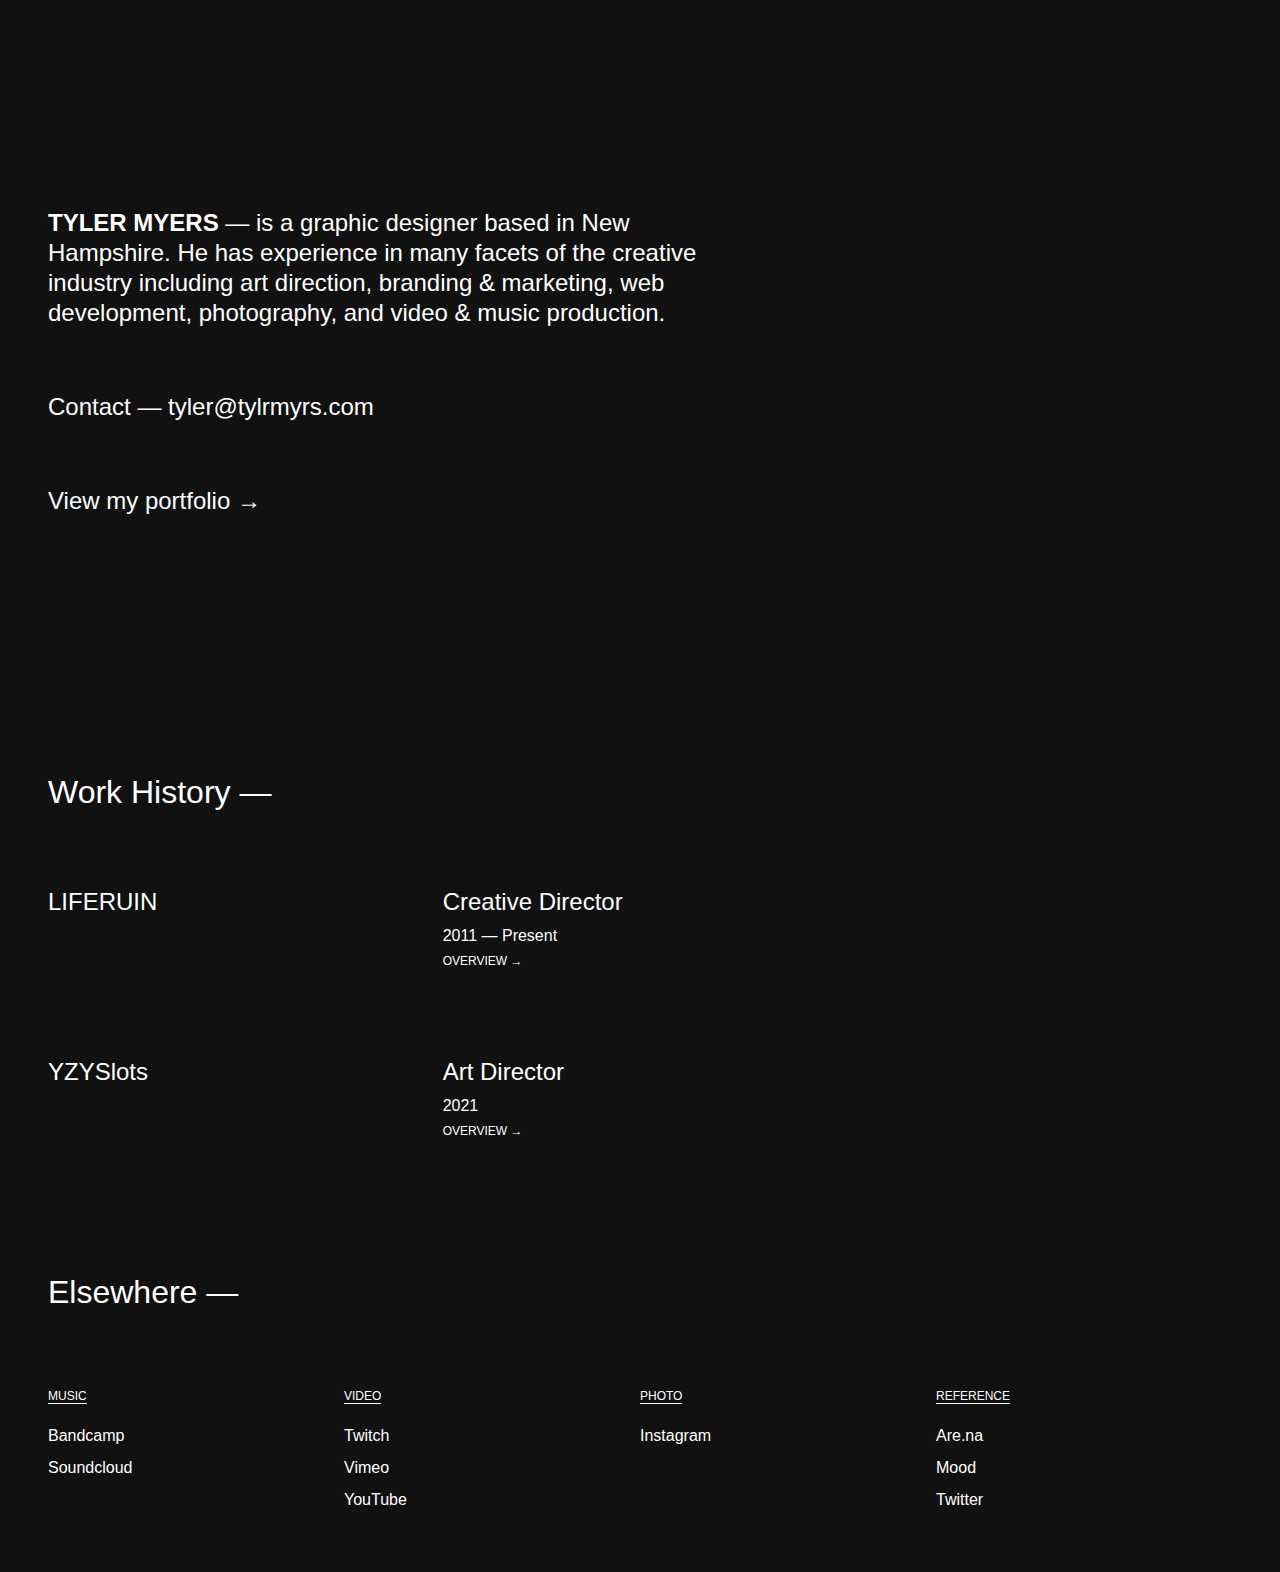
==== index.html @ e428f417 "Update Index" ====
<!DOCTYPE html>
<html lang="en">
    <head>
        <meta charset="utf-8">
        <meta name="viewport" content="width=device-width, initial-scale=1">
        <meta http-equiv="X-UA-Compatible" content="ie=edge">
        <link rel="stylesheet" href="css/tachyons.min.css" />
        <link rel="stylesheet" href="css/styles.css" />
        <script type="text/javascript" src="/js/jquery-3.6.0.min.js"></script>
        <title>Tyler Myers — Creative</title>
    </head>
    <body class="w-100 bg-near-black white maison-neue">
            <header class="pa3 cf mw9 center">
                <section class="fl-ns mw7 pb4-ns ph4-ns pt5 pt6-ns">
                    <p class="f4 f3-ns lh-title mt3 mt5-ns mb5">
                        <b>TYLER MYERS</b> — is a graphic designer based in New Hampshire. He has experience in many facets of the creative industry including art direction, branding & marketing, web development, photography, and video & music production.
                    </p>
                    <p class="f4 f3-ns lh-title mt3 mt5-ns mb5">
                        Contact — <a href="mailto:tyler@tylrmyrs.com" class="link underline-hover">tyler@tylrmyrs.com</a>
                    </p>
                    <p class="f4 f3-ns lh-title mt3 mt5-ns mb5">
                        <a href="/studio" class="link underline-hover">View my portfolio →</a>
                    </p>
                </section>
            </header>
            <main class="pa3 pt6 pt3-ns mw9 center">
                <section class="ph4-ns mv6-ns">
                    <h1 class="pa0 ma0 lh-title mw7 normal">
                        Work History —
                    </h1>
                    <div class="center tc tl-ns">
                        <article class="w-100 pt5 mt2 mb3 lh-copy cf">
                            <div class="w-third-ns fl-ns v-top">
                                <p class="f3 ma0">LIFERUIN</p>
                            </div>
                            <div class="w-two-thirds-ns fl-ns">
                                <p class="f3 mt0 mb1">Creative Director</p>
                                <p class="f5 mv1">2011 — Present</p>
                                <p class="f7 mt1 mv1 ttu fw1"><a href="/studio#liferuin" class="link underline-hover">Overview →</a></p>
                            </div>
                        </article>
                        <article class="w-100 pt5 mv2 lh-copy cf">
                            <div class="w-third-ns fl-ns v-top">
                                <p class="f3 ma0">YZYSlots</p>
                            </div>
                            <div class="w-two-thirds-ns fl-ns">
                                <p class="f3 mt0 mb1">Art Director</p>
                                <p class="f5 mv1">2021</p>
                                <p class="f7 mt1 mv1 ttu fw1"><a href="/studio#yzyslots" class="link underline-hover">Overview →</a></p>
                            </div>
                        </article>
                    </div>
                </section>
                <section class="ph4-ns mv4">
                    <h1 class="pa0 ma0 lh-title mw7 normal">
                        Elsewhere —
                    </h1>
                    <figure class="center pt5 cf ma0">
                        <article class="fl w-100 tc tl-ns">
                            <div class="fl w-100 w-25-ns pr3 pb5 pb0-ns">
                                <h2 class="f3 f6-ns pb2">
                                    <span class="bb-ns f6 f7-ns v-mid ttu fw1">Music</span>
                                </h2>
                                <p class="f5 lh-solid mv3"><a href="https://liferuin.bandcamp.com" class="link underline-hover" target="_blank">Bandcamp</a></p>
                                <p class="f5 lh-solid mv3"><a href="https://soundcloud.com/liferuin" class="link underline-hover" target="_blank">Soundcloud</a></p>
                            </div>
                            <div class="fl w-100 w-25-ns pr3 pb5 pb0-ns">
                                <h2 class="f3 f6-ns pb2">
                                    <span class="bb-ns f6 f7-ns v-mid ttu fw1">Video</span>
                                </h2>
                                <p class="f5 lh-solid mv3"><a href="https://twitch.tv/liferuintv" class="link underline-hover" target="_blank">Twitch</a></p>
                                <p class="f5 lh-solid mv3"><a href="https://vimeo.com/liferuin" class="link underline-hover" target="_blank">Vimeo</a></p>
                                <p class="f5 lh-solid mv3"><a href="https://youtube.com/liferuin" class="link underline-hover" target="_blank">YouTube</a></p>
                            </div>
                            <div class="fl w-100 w-25-ns pr3 pb5 pb0-ns">
                                <h2 class="f3 f6-ns pb2">
                                    <span class="bb-ns f6 f7-ns v-mid ttu fw1">Photo</span>
                                </h2>
                                <p class="f5 lh-solid mv3"><a href="https://instagram.com/liferuin" class="link underline-hover" target="_blank">Instagram</a></p>
                            </div>
                            <div class="fl w-100 w-25-ns pr3">
                                <h2 class="f3 f6-ns pb2">
                                    <span class="bb-ns f6 f7-ns v-mid ttu fw1">Reference</span>
                                </h2>
                                <p class="f5 lh-solid mv3"><a href="https://are.na/liferuin" class="link underline-hover" target="_blank">Are.na</a></p>
                                <p class="f5 lh-solid mv3"><a href="https://mood.liferu.in" class="link underline-hover" target="_blank">Mood</a></p>
                                <p class="f5 lh-solid mv3"><a href="https://twitter.com/ty__lr" class="link underline-hover" target="_blank">Twitter</a></p>
                            </div>
                        </article>
                    </figure>
                </section>
            </main>
    </body>
</html>
---- css/styles.css ----
/* Fade In */
@-webkit-keyframes fadeIn { from { opacity:0; } to { opacity:1; } }
@-moz-keyframes fadeIn { from { opacity:0; } to { opacity:1; } }
@keyframes fadeIn { from { opacity:0; } to { opacity:1; } }

/* Maison Neue */
.maison-neue {font-family: "Maison Neue", sans-serif;}

@font-face {
    font-family: "Maison Neue";
    src: url(fonts/maison-neue/MaisonNeue-Book.woff);
    src: url(fonts/maison-neue/MaisonNeue-Book.woff2);
    font-weight: normal;
    font-style: normal;
}

@font-face {
    font-family: "Maison Neue";
    src: url(fonts/maison-neue/MaisonNeue-BookItalic.woff);
    src: url(fonts/maison-neue/MaisonNeue-BookItalic.woff2);
    font-weight: normal;
    font-style: italic;
}

@font-face {
    font-family: "Maison Neue";
    src: url(fonts/maison-neue/MaisonNeue-Bold.woff);
    src: url(fonts/maison-neue/MaisonNeue-Bold.woff2);
    font-weight: bold;
    font-style: normal;
}

@font-face {
    font-family: "Maison Neue";
    src: url(fonts/maison-neue/MaisonNeue-BoldItalic.woff);
    src: url(fonts/maison-neue/MaisonNeue-BoldItalic.woff2);
    font-weight: bold;
    font-style: italic;
}

@font-face {
    font-family: "Maison Neue";
    src: url(fonts/maison-neue/MaisonNeue-Light.woff);
    src: url(fonts/maison-neue/MaisonNeue-Light.woff2);
    font-weight: 100;
    font-style: normal;
}

/* Neue Haas Grotesk */
.neue-haas-grotesk {font-family: "Neue Haas Grotesk", sans-serif;}

@font-face {
    font-family: "Neue Haas Grotesk";
    src: url(fonts/neue-haas-grotesk/NeueHaasDisplay-Roman.woff);
    font-weight: normal;
    font-style: normal;
}

@font-face {
    font-family: "Neue Haas Grotesk";
    src: url(fonts/neue-haas-grotesk/NeueHaasDisplay-RomanItalic.woff);
    font-weight: normal;
    font-style: italic;
}

@font-face {
    font-family: "Neue Haas Grotesk";
    src: url(fonts/neue-haas-grotesk/NeueHaasDisplay-Bold.woff);
    font-weight: bold;
    font-style: normal;
}

@font-face {
    font-family: "Neue Haas Grotesk";
    src: url(fonts/neue-haas-grotesk/NeueHaasDisplay-BoldItalic.woff);
    font-weight: bold;
    font-style: italic;
}

@font-face {
    font-family: "Neue Haas Grotesk";
    src: url(fonts/neue-haas-grotesk/NeueHaasDisplay-Light.woff);
    font-weight: 100;
    font-style: normal;
}

/* Override Styles */
a {color: white;}

.video-container { position: relative; padding-bottom: 56.25%; padding-top: 30px; height: 0; overflow: hidden; }

.video-container iframe, .video-container object, .video-container embed { position: absolute; top: 0; left: 0; width: 100%; height: 100%; }
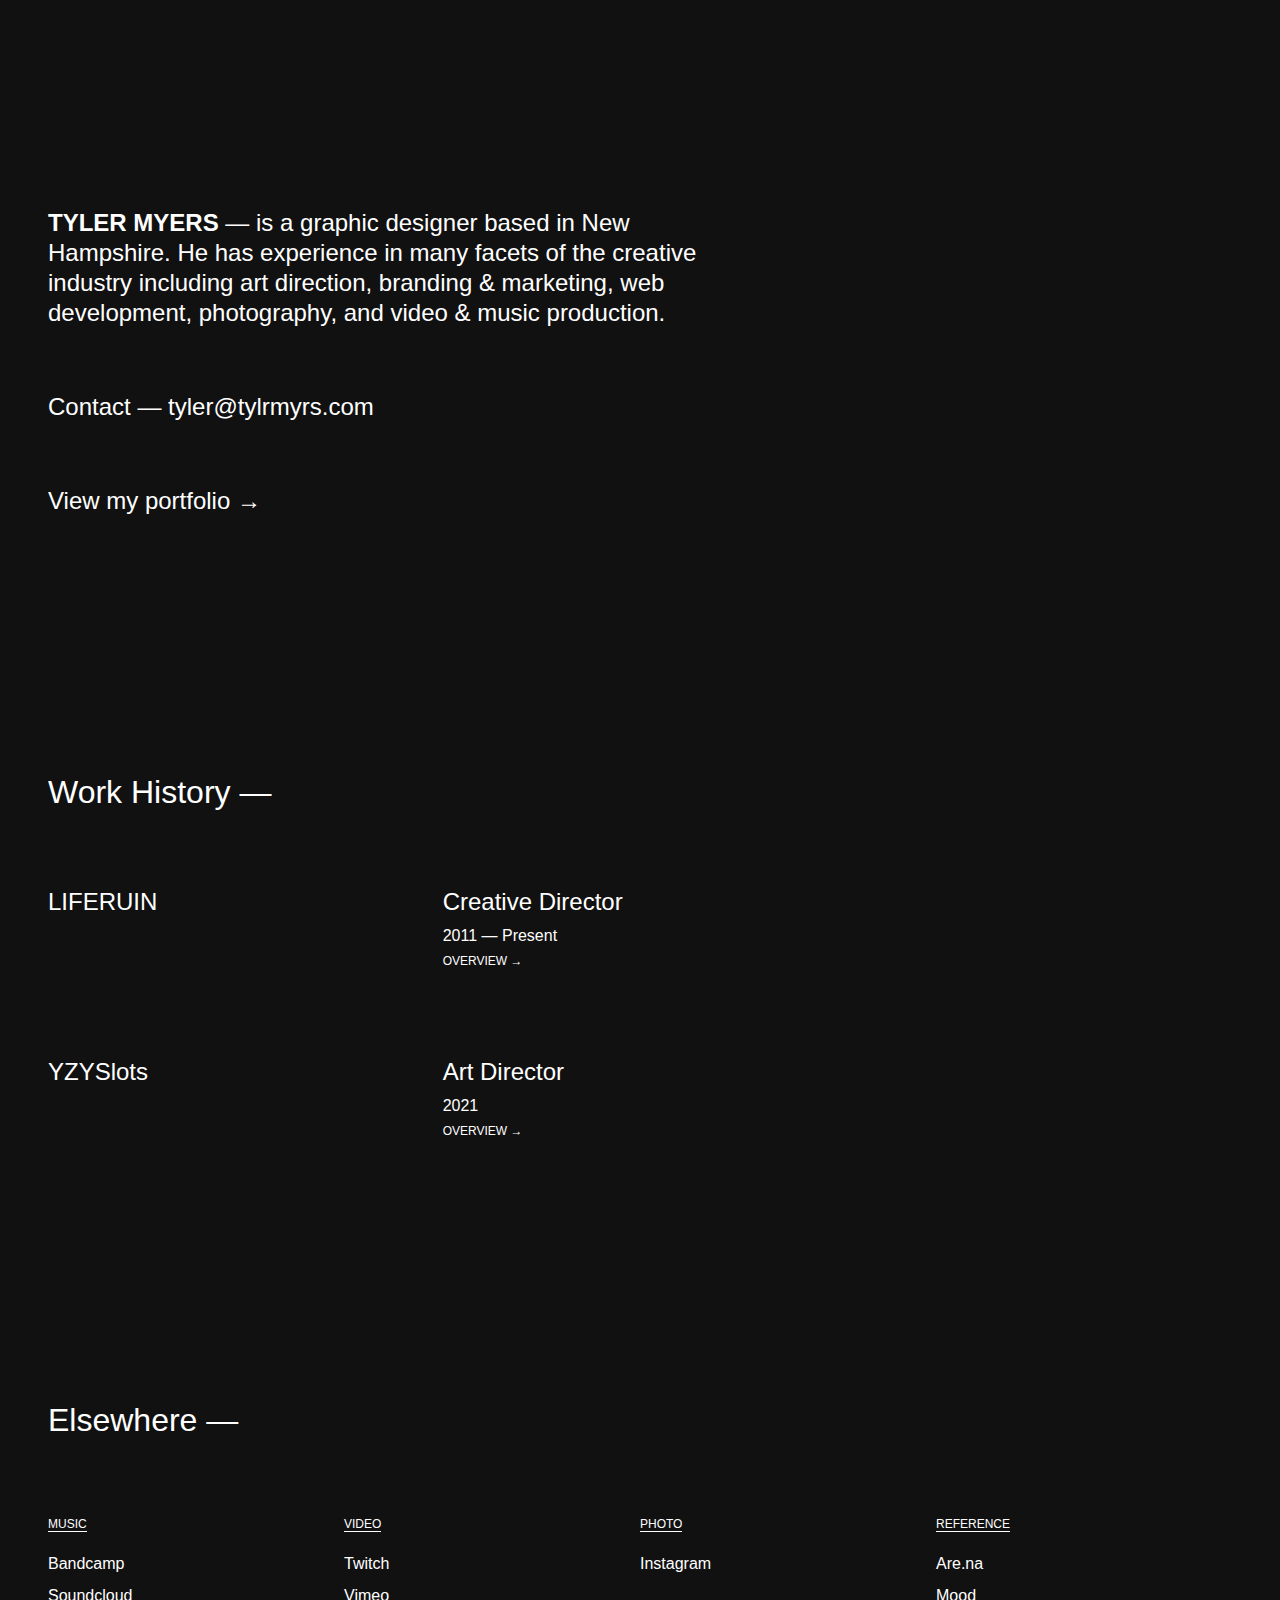
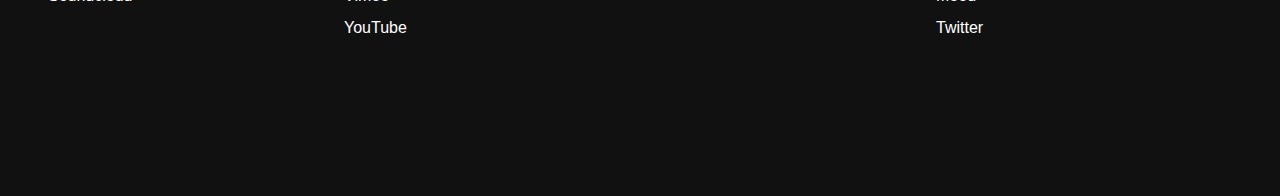
==== commit 918421d1: "Update Index Spacing" ====
--- a/index.html
+++ b/index.html
@@ -51,7 +51,7 @@
                         </article>
                     </div>
                 </section>
-                <section class="ph4-ns mv4">
+                <section class="ph4-ns mv6-ns pt6">
                     <h1 class="pa0 ma0 lh-title mw7 normal">
                         Elsewhere —
                     </h1>
@@ -59,14 +59,14 @@
                         <article class="fl w-100 tc tl-ns">
                             <div class="fl w-100 w-25-ns pr3 pb5 pb0-ns">
                                 <h2 class="f3 f6-ns pb2">
-                                    <span class="bb-ns f6 f7-ns v-mid ttu fw1">Music</span>
+                                    <span class="bb f6 f7-ns v-mid ttu fw1">Music</span>
                                 </h2>
                                 <p class="f5 lh-solid mv3"><a href="https://liferuin.bandcamp.com" class="link underline-hover" target="_blank">Bandcamp</a></p>
                                 <p class="f5 lh-solid mv3"><a href="https://soundcloud.com/liferuin" class="link underline-hover" target="_blank">Soundcloud</a></p>
                             </div>
                             <div class="fl w-100 w-25-ns pr3 pb5 pb0-ns">
                                 <h2 class="f3 f6-ns pb2">
-                                    <span class="bb-ns f6 f7-ns v-mid ttu fw1">Video</span>
+                                    <span class="bb f6 f7-ns v-mid ttu fw1">Video</span>
                                 </h2>
                                 <p class="f5 lh-solid mv3"><a href="https://twitch.tv/liferuintv" class="link underline-hover" target="_blank">Twitch</a></p>
                                 <p class="f5 lh-solid mv3"><a href="https://vimeo.com/liferuin" class="link underline-hover" target="_blank">Vimeo</a></p>
@@ -74,13 +74,13 @@
                             </div>
                             <div class="fl w-100 w-25-ns pr3 pb5 pb0-ns">
                                 <h2 class="f3 f6-ns pb2">
-                                    <span class="bb-ns f6 f7-ns v-mid ttu fw1">Photo</span>
+                                    <span class="bb f6 f7-ns v-mid ttu fw1">Photo</span>
                                 </h2>
                                 <p class="f5 lh-solid mv3"><a href="https://instagram.com/liferuin" class="link underline-hover" target="_blank">Instagram</a></p>
                             </div>
                             <div class="fl w-100 w-25-ns pr3">
                                 <h2 class="f3 f6-ns pb2">
-                                    <span class="bb-ns f6 f7-ns v-mid ttu fw1">Reference</span>
+                                    <span class="bb f6 f7-ns v-mid ttu fw1">Reference</span>
                                 </h2>
                                 <p class="f5 lh-solid mv3"><a href="https://are.na/liferuin" class="link underline-hover" target="_blank">Are.na</a></p>
                                 <p class="f5 lh-solid mv3"><a href="https://mood.liferu.in" class="link underline-hover" target="_blank">Mood</a></p>
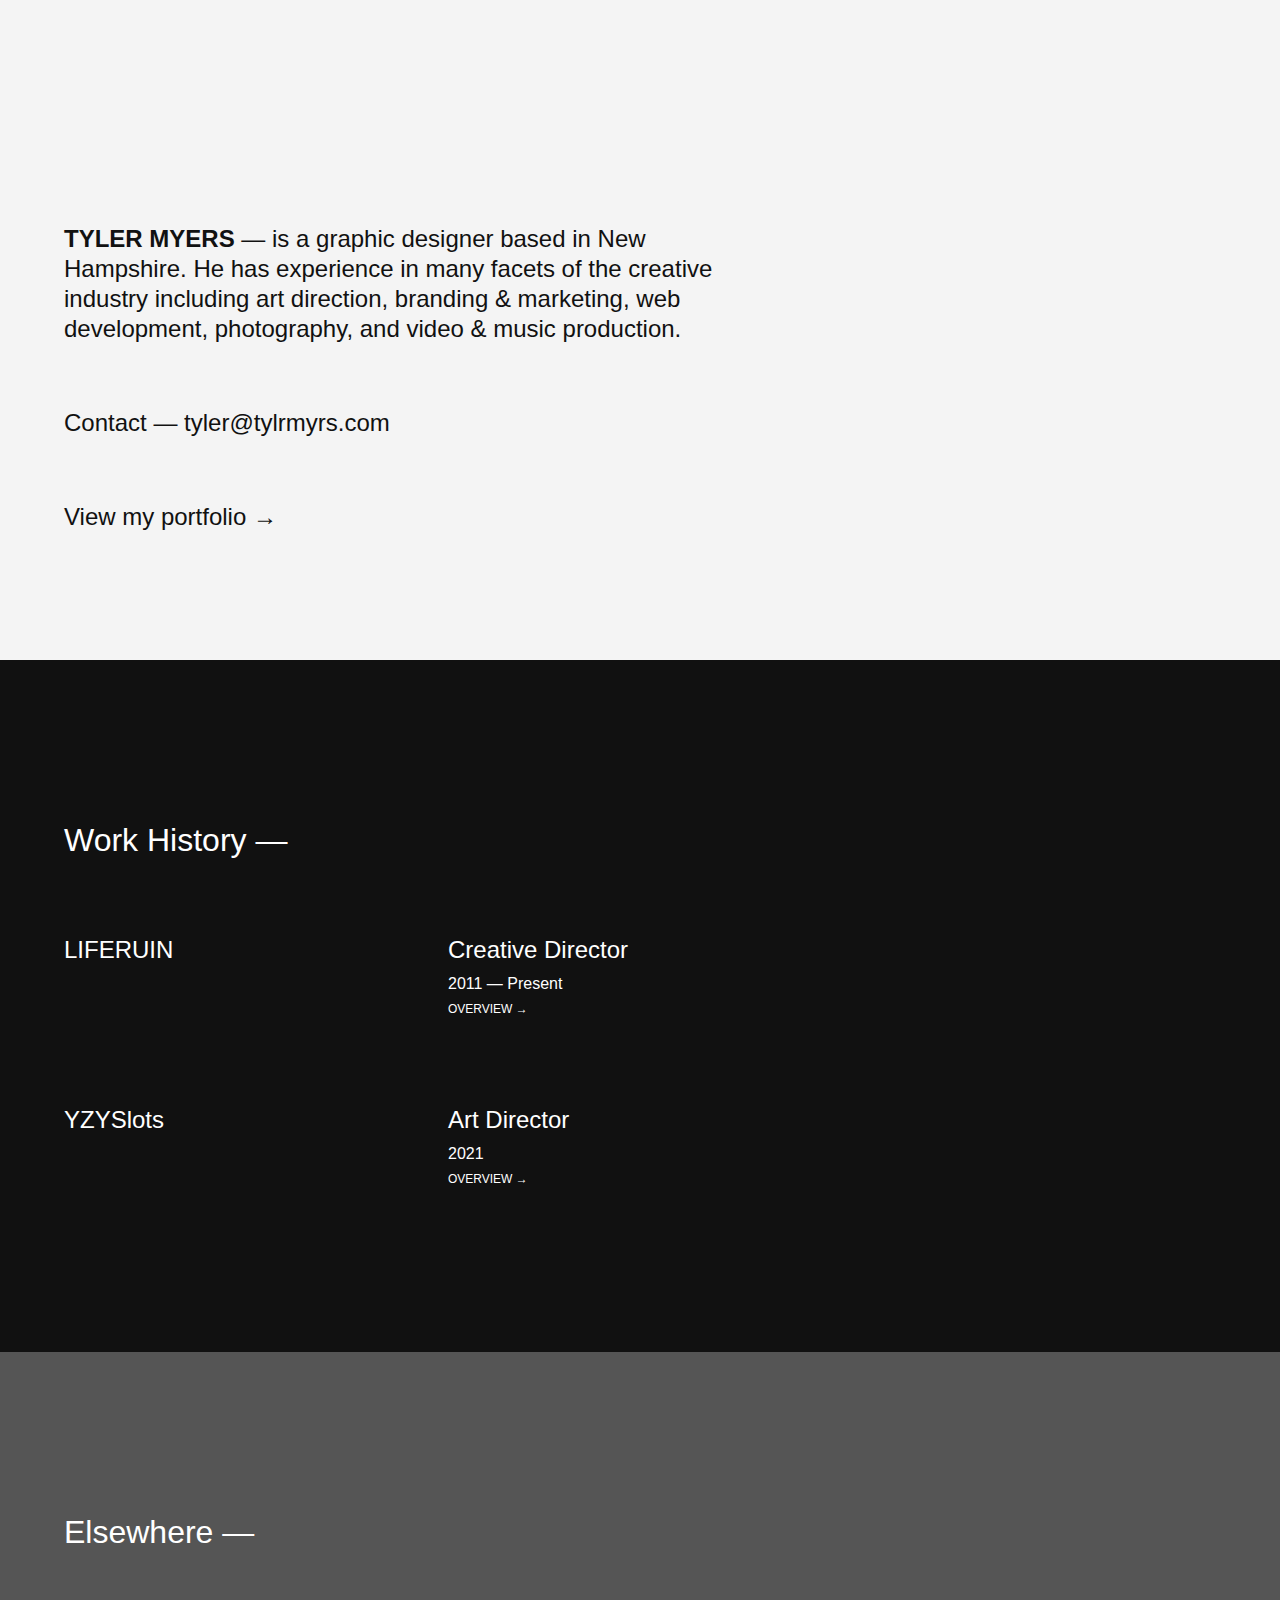
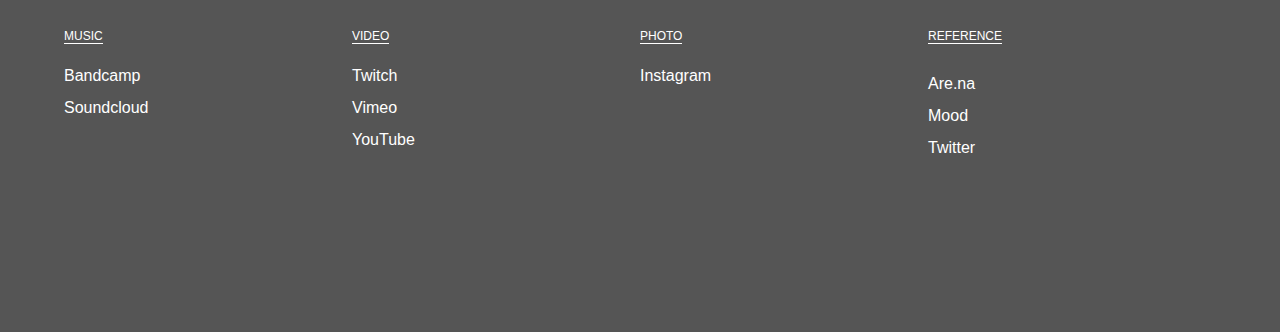
==== commit 46569c69: "Updated colors and spacing" ====
--- a/index.html
+++ b/index.html
@@ -10,61 +10,67 @@
         <title>Tyler Myers — Creative</title>
     </head>
     <body class="w-100 bg-near-black white maison-neue">
-            <header class="pa3 cf mw9 center">
-                <section class="fl-ns mw7 pb4-ns ph4-ns pt5 pt6-ns">
-                    <p class="f4 f3-ns lh-title mt3 mt5-ns mb5">
-                        <b>TYLER MYERS</b> — is a graphic designer based in New Hampshire. He has experience in many facets of the creative industry including art direction, branding & marketing, web development, photography, and video & music production.
-                    </p>
-                    <p class="f4 f3-ns lh-title mt3 mt5-ns mb5">
-                        Contact — <a href="mailto:tyler@tylrmyrs.com" class="link underline-hover">tyler@tylrmyrs.com</a>
-                    </p>
-                    <p class="f4 f3-ns lh-title mt3 mt5-ns mb5">
-                        <a href="/studio" class="link underline-hover">View my portfolio →</a>
-                    </p>
-                </section>
+            <header class="pa3 cf w-100 center bg-near-white near-black">
+                <div class="pa3 cf mw9 center">
+                    <section class="fl-ns mw7 pb4-ns ph4-ns pt5 pt6-ns">
+                        <p class="f4 f3-ns lh-title mt3 mt5-ns mb5">
+                            <b>TYLER MYERS</b> — is a graphic designer based in New Hampshire. He has experience in many facets of the creative industry including art direction, branding & marketing, web development, photography, and video & music production.
+                        </p>
+                        <p class="f4 f3-ns lh-title mt3 mt5-ns mb5">
+                            Contact — <a href="mailto:tyler@tylrmyrs.com" class="link underline-hover near-black">tyler@tylrmyrs.com</a>
+                        </p>
+                        <p class="f4 f3-ns lh-title mt3 mt5-ns mb5">
+                            <a href="/studio" class="link underline-hover near-black">View my portfolio →</a>
+                        </p>
+                    </section>
+                </div>
             </header>
-            <main class="pa3 pt6 pt3-ns mw9 center">
-                <section class="ph4-ns mv6-ns">
-                    <h1 class="pa0 ma0 lh-title mw7 normal">
-                        Work History —
-                    </h1>
-                    <div class="center tc tl-ns">
-                        <article class="w-100 pt5 mt2 mb3 lh-copy cf">
-                            <div class="w-third-ns fl-ns v-top">
-                                <p class="f3 ma0">LIFERUIN</p>
-                            </div>
-                            <div class="w-two-thirds-ns fl-ns">
-                                <p class="f3 mt0 mb1">Creative Director</p>
-                                <p class="f5 mv1">2011 — Present</p>
-                                <p class="f7 mt1 mv1 ttu fw1"><a href="/studio#liferuin" class="link underline-hover">Overview →</a></p>
-                            </div>
-                        </article>
-                        <article class="w-100 pt5 mv2 lh-copy cf">
-                            <div class="w-third-ns fl-ns v-top">
-                                <p class="f3 ma0">YZYSlots</p>
-                            </div>
-                            <div class="w-two-thirds-ns fl-ns">
-                                <p class="f3 mt0 mb1">Art Director</p>
-                                <p class="f5 mv1">2021</p>
-                                <p class="f7 mt1 mv1 ttu fw1"><a href="/studio#yzyslots" class="link underline-hover">Overview →</a></p>
-                            </div>
-                        </article>
-                    </div>
-                </section>
-                <section class="ph4-ns mv6-ns pt6">
-                    <h1 class="pa0 ma0 lh-title mw7 normal">
+            <main class="pa3 cf w-100 center">
+                <div class="pa3 cf mw9 center">
+                    <section class="ph4-ns pt5 pt0-ns mv6-ns">
+                        <h1 class="pa0 ma0 lh-title mw7 normal">
+                            Work History —
+                        </h1>
+                        <div class="center tc tl-ns">
+                            <article class="w-100 pt5 mt2 mb3 lh-copy cf">
+                                <div class="w-third-ns fl-ns v-top">
+                                    <p class="f3 ma0">LIFERUIN</p>
+                                </div>
+                                <div class="w-two-thirds-ns fl-ns">
+                                    <p class="f3 mt0 mb1">Creative Director</p>
+                                    <p class="f5 mv1">2011 — Present</p>
+                                    <p class="f7 mt1 mv1 ttu fw1"><a href="/studio#liferuin" class="link underline-hover">Overview →</a></p>
+                                </div>
+                            </article>
+                            <article class="w-100 pt5 mv2 lh-copy cf">
+                                <div class="w-third-ns fl-ns v-top">
+                                    <p class="f3 ma0">YZYSlots</p>
+                                </div>
+                                <div class="w-two-thirds-ns fl-ns">
+                                    <p class="f3 mt0 mb1">Art Director</p>
+                                    <p class="f5 mv1">2021</p>
+                                    <p class="f7 mt1 mv1 ttu fw1"><a href="/studio#yzyslots" class="link underline-hover">Overview →</a></p>
+                                </div>
+                            </article>
+                        </div>
+                    </section>
+                </div>
+            </main>
+            <footer class="pa3 cf w-100 center bg-mid-gray">
+                <div class="pa3 cf mw9 center">
+                    <h1 class="ph4-ns pt4 pt0-ns mt6-ns mb5-ns lh-title normal">
                         Elsewhere —
                     </h1>
-                    <figure class="center pt5 cf ma0">
+                    <figure class="ph4-ns mb6-ns center cf ma0">
                         <article class="fl w-100 tc tl-ns">
-                            <div class="fl w-100 w-25-ns pr3 pb5 pb0-ns">
+                            <div class="fl w-100 w-25-ns pb3 pb0-ns">
                                 <h2 class="f3 f6-ns pb2">
                                     <span class="bb f6 f7-ns v-mid ttu fw1">Music</span>
                                 </h2>
                                 <p class="f5 lh-solid mv3"><a href="https://liferuin.bandcamp.com" class="link underline-hover" target="_blank">Bandcamp</a></p>
                                 <p class="f5 lh-solid mv3"><a href="https://soundcloud.com/liferuin" class="link underline-hover" target="_blank">Soundcloud</a></p>
                             </div>
-                            <div class="fl w-100 w-25-ns pr3 pb5 pb0-ns">
+                            <div class="fl w-100 w-25-ns pb3 pb0-ns">
                                 <h2 class="f3 f6-ns pb2">
                                     <span class="bb f6 f7-ns v-mid ttu fw1">Video</span>
                                 </h2>
@@ -72,14 +78,14 @@
                                 <p class="f5 lh-solid mv3"><a href="https://vimeo.com/liferuin" class="link underline-hover" target="_blank">Vimeo</a></p>
                                 <p class="f5 lh-solid mv3"><a href="https://youtube.com/liferuin" class="link underline-hover" target="_blank">YouTube</a></p>
                             </div>
-                            <div class="fl w-100 w-25-ns pr3 pb5 pb0-ns">
+                            <div class="fl w-100 w-25-ns pb3 pb0-ns">
                                 <h2 class="f3 f6-ns pb2">
                                     <span class="bb f6 f7-ns v-mid ttu fw1">Photo</span>
                                 </h2>
                                 <p class="f5 lh-solid mv3"><a href="https://instagram.com/liferuin" class="link underline-hover" target="_blank">Instagram</a></p>
                             </div>
-                            <div class="fl w-100 w-25-ns pr3">
-                                <h2 class="f3 f6-ns pb2">
+                            <div class="fl w-100 w-25-ns">
+                                <h2 class="f3 f6-ns pb3">
                                     <span class="bb f6 f7-ns v-mid ttu fw1">Reference</span>
                                 </h2>
                                 <p class="f5 lh-solid mv3"><a href="https://are.na/liferuin" class="link underline-hover" target="_blank">Are.na</a></p>
@@ -88,7 +94,7 @@
                             </div>
                         </article>
                     </figure>
-                </section>
-            </main>
+                </div>
+            </footer>
     </body>
 </html>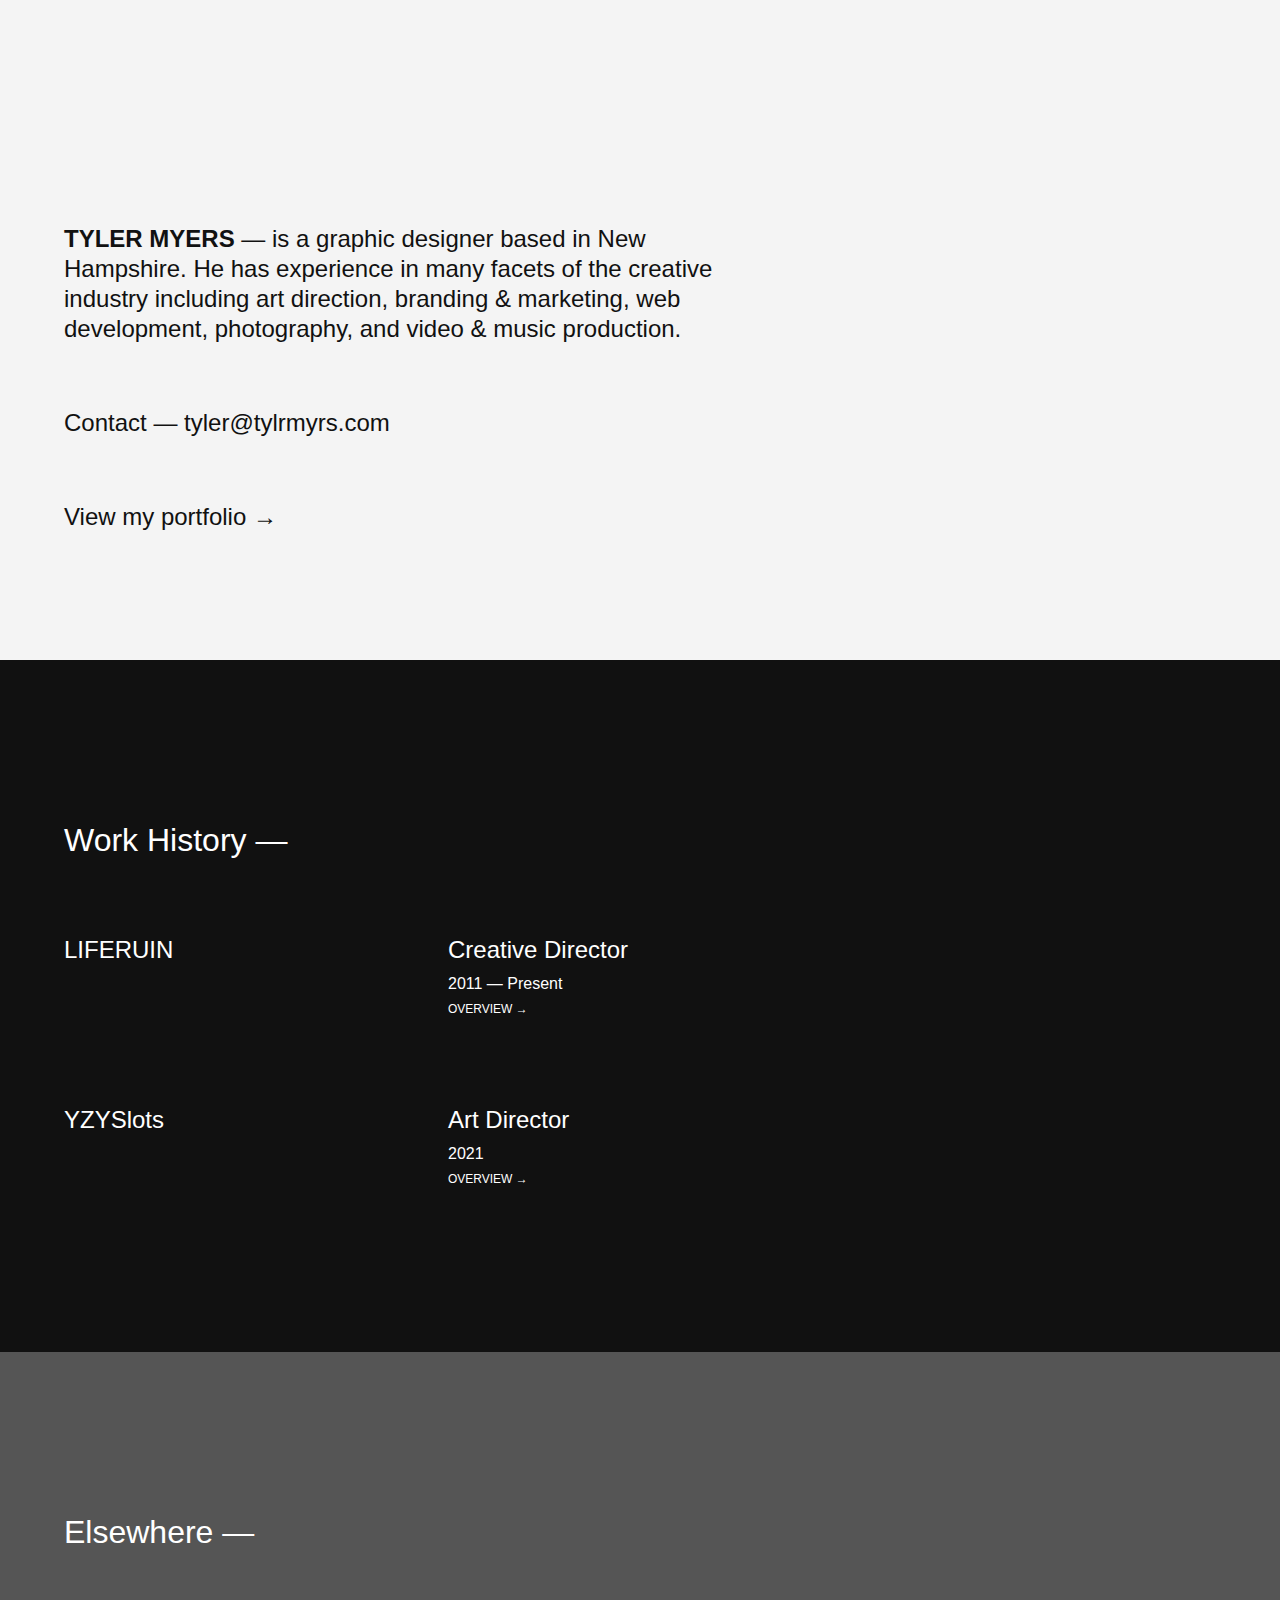
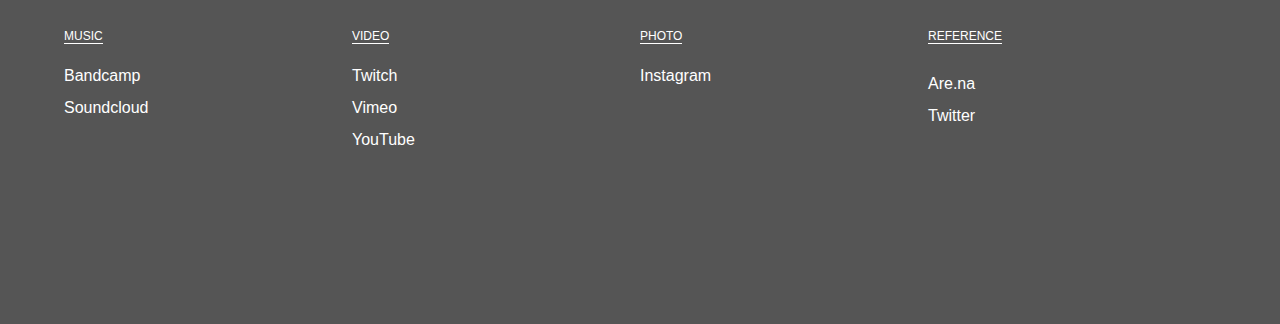
==== commit 73c0d11e: "Update index.html" ====
--- a/index.html
+++ b/index.html
@@ -4,6 +4,23 @@
         <meta charset="utf-8">
         <meta name="viewport" content="width=device-width, initial-scale=1">
         <meta http-equiv="X-UA-Compatible" content="ie=edge">
+        <link rel="apple-touch-icon" sizes="57x57" href="/favicon/apple-icon-57x57.png">
+        <link rel="apple-touch-icon" sizes="60x60" href="/favicon/apple-icon-60x60.png">
+        <link rel="apple-touch-icon" sizes="72x72" href="/favicon/apple-icon-72x72.png">
+        <link rel="apple-touch-icon" sizes="76x76" href="/favicon/apple-icon-76x76.png">
+        <link rel="apple-touch-icon" sizes="114x114" href="/favicon/apple-icon-114x114.png">
+        <link rel="apple-touch-icon" sizes="120x120" href="/favicon/apple-icon-120x120.png">
+        <link rel="apple-touch-icon" sizes="144x144" href="/favicon/apple-icon-144x144.png">
+        <link rel="apple-touch-icon" sizes="152x152" href="/favicon/apple-icon-152x152.png">
+        <link rel="apple-touch-icon" sizes="180x180" href="/favicon/apple-icon-180x180.png">
+        <link rel="icon" type="image/png" sizes="192x192"  href="/favicon/android-icon-192x192.png">
+        <link rel="icon" type="image/png" sizes="32x32" href="/favicon/favicon-32x32.png">
+        <link rel="icon" type="image/png" sizes="96x96" href="/favicon/favicon-96x96.png">
+        <link rel="icon" type="image/png" sizes="16x16" href="/favicon/favicon-16x16.png">
+        <link rel="manifest" href="/favicon/manifest.json">
+        <meta name="msapplication-TileColor" content="#ffffff">
+        <meta name="msapplication-TileImage" content="/favicon/ms-icon-144x144.png">
+        <meta name="theme-color" content="#000000">
         <link rel="stylesheet" href="css/tachyons.min.css" />
         <link rel="stylesheet" href="css/styles.css" />
         <script type="text/javascript" src="/js/jquery-3.6.0.min.js"></script>
@@ -89,7 +106,6 @@
                                     <span class="bb f6 f7-ns v-mid ttu fw1">Reference</span>
                                 </h2>
                                 <p class="f5 lh-solid mv3"><a href="https://are.na/liferuin" class="link underline-hover" target="_blank">Are.na</a></p>
-                                <p class="f5 lh-solid mv3"><a href="https://mood.liferu.in" class="link underline-hover" target="_blank">Mood</a></p>
                                 <p class="f5 lh-solid mv3"><a href="https://twitter.com/ty__lr" class="link underline-hover" target="_blank">Twitter</a></p>
                             </div>
                         </article>
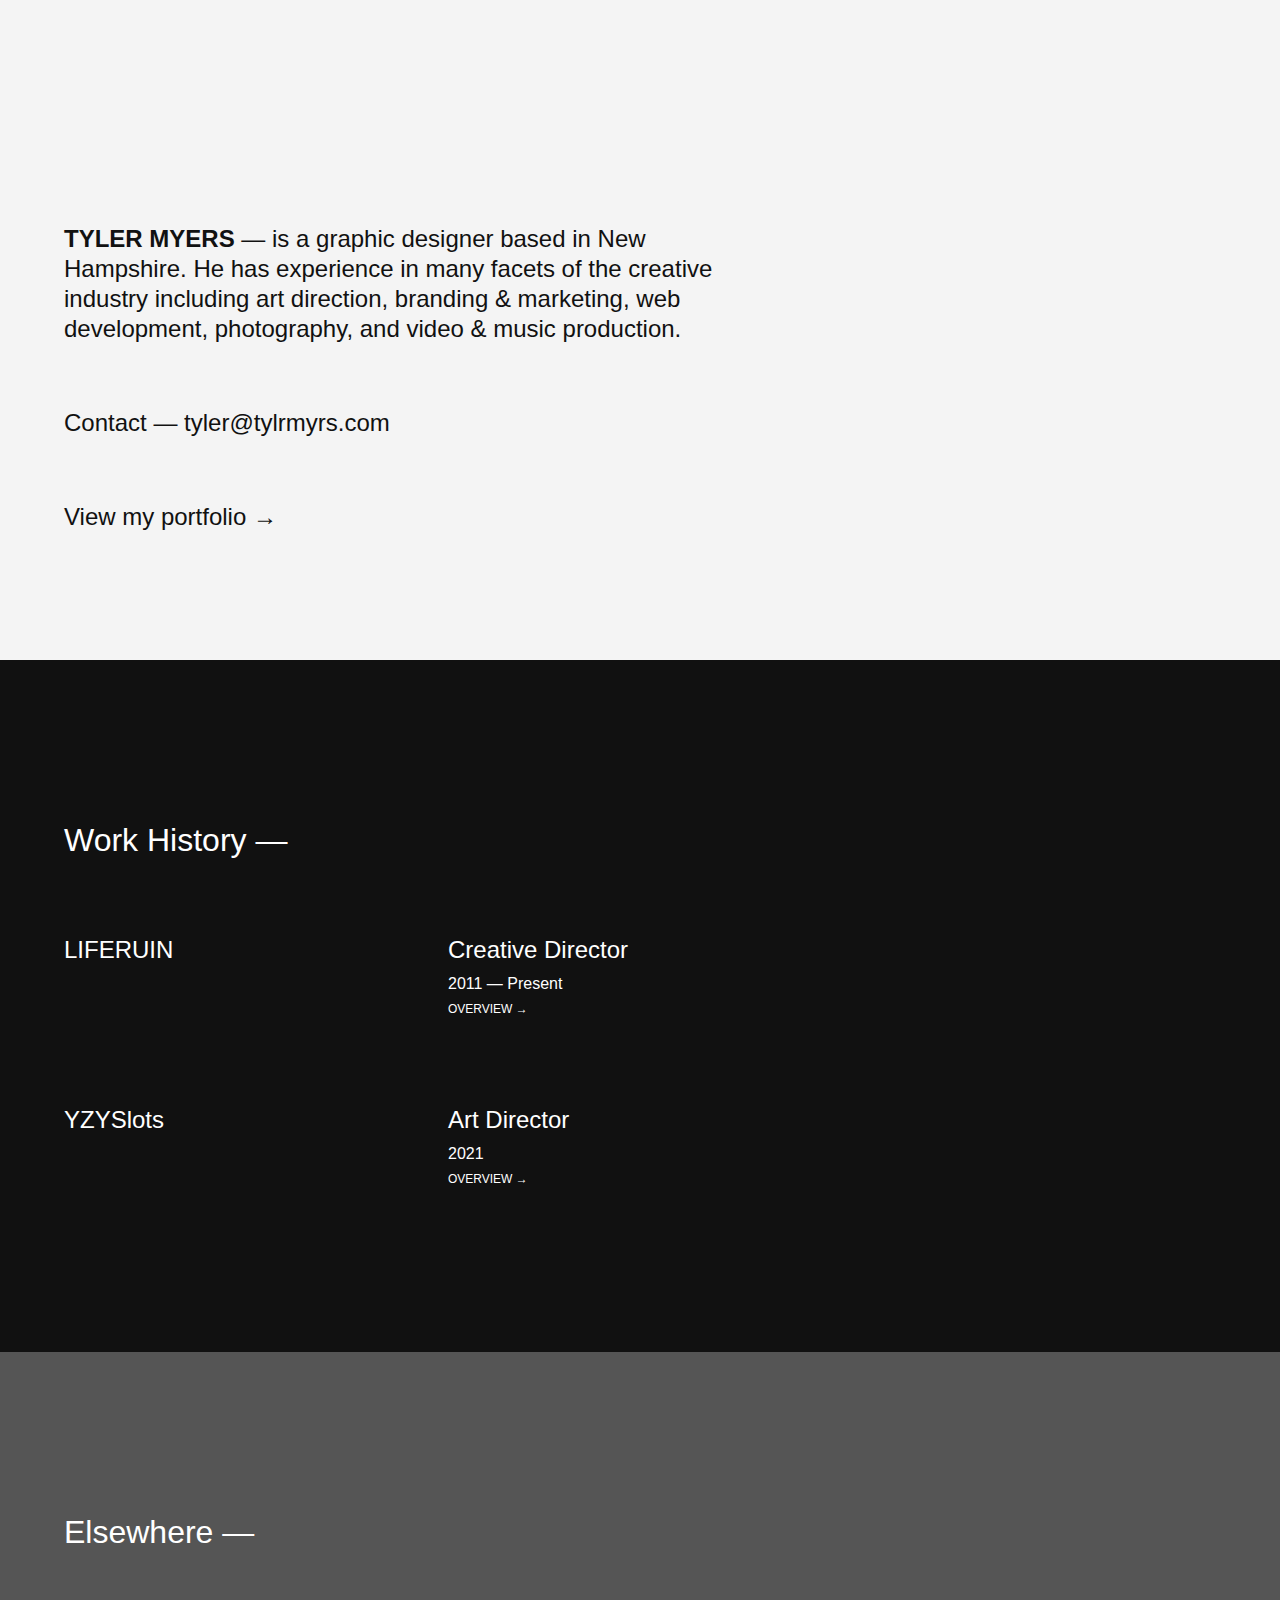
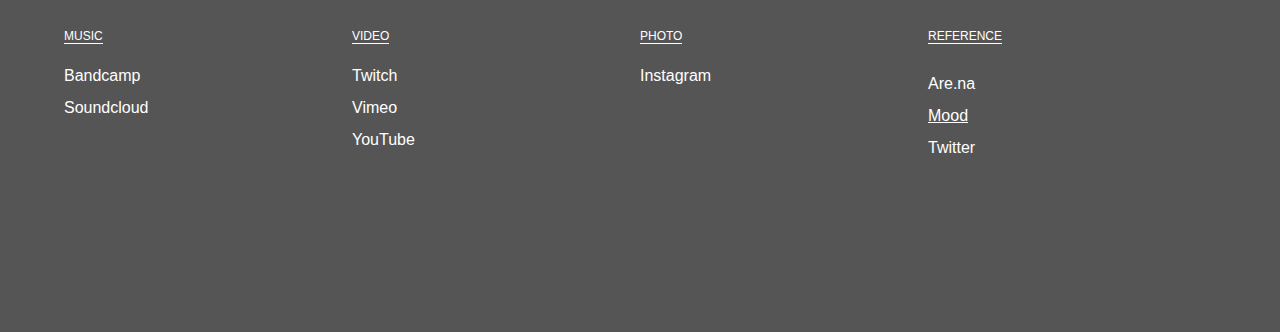
==== commit 14bc26a4: "Fix Reference links" ====
--- a/index.html
+++ b/index.html
@@ -1,116 +1,117 @@
-<!DOCTYPE html>
-<html lang="en">
-    <head>
-        <meta charset="utf-8">
-        <meta name="viewport" content="width=device-width, initial-scale=1">
-        <meta http-equiv="X-UA-Compatible" content="ie=edge">
-        <link rel="apple-touch-icon" sizes="57x57" href="/favicon/apple-icon-57x57.png">
-        <link rel="apple-touch-icon" sizes="60x60" href="/favicon/apple-icon-60x60.png">
-        <link rel="apple-touch-icon" sizes="72x72" href="/favicon/apple-icon-72x72.png">
-        <link rel="apple-touch-icon" sizes="76x76" href="/favicon/apple-icon-76x76.png">
-        <link rel="apple-touch-icon" sizes="114x114" href="/favicon/apple-icon-114x114.png">
-        <link rel="apple-touch-icon" sizes="120x120" href="/favicon/apple-icon-120x120.png">
-        <link rel="apple-touch-icon" sizes="144x144" href="/favicon/apple-icon-144x144.png">
-        <link rel="apple-touch-icon" sizes="152x152" href="/favicon/apple-icon-152x152.png">
-        <link rel="apple-touch-icon" sizes="180x180" href="/favicon/apple-icon-180x180.png">
-        <link rel="icon" type="image/png" sizes="192x192"  href="/favicon/android-icon-192x192.png">
-        <link rel="icon" type="image/png" sizes="32x32" href="/favicon/favicon-32x32.png">
-        <link rel="icon" type="image/png" sizes="96x96" href="/favicon/favicon-96x96.png">
-        <link rel="icon" type="image/png" sizes="16x16" href="/favicon/favicon-16x16.png">
-        <link rel="manifest" href="/favicon/manifest.json">
-        <meta name="msapplication-TileColor" content="#ffffff">
-        <meta name="msapplication-TileImage" content="/favicon/ms-icon-144x144.png">
-        <meta name="theme-color" content="#000000">
-        <link rel="stylesheet" href="css/tachyons.min.css" />
-        <link rel="stylesheet" href="css/styles.css" />
-        <script type="text/javascript" src="/js/jquery-3.6.0.min.js"></script>
-        <title>Tyler Myers — Creative</title>
-    </head>
-    <body class="w-100 bg-near-black white maison-neue">
-            <header class="pa3 cf w-100 center bg-near-white near-black">
-                <div class="pa3 cf mw9 center">
-                    <section class="fl-ns mw7 pb4-ns ph4-ns pt5 pt6-ns">
-                        <p class="f4 f3-ns lh-title mt3 mt5-ns mb5">
-                            <b>TYLER MYERS</b> — is a graphic designer based in New Hampshire. He has experience in many facets of the creative industry including art direction, branding & marketing, web development, photography, and video & music production.
-                        </p>
-                        <p class="f4 f3-ns lh-title mt3 mt5-ns mb5">
-                            Contact — <a href="mailto:tyler@tylrmyrs.com" class="link underline-hover near-black">tyler@tylrmyrs.com</a>
-                        </p>
-                        <p class="f4 f3-ns lh-title mt3 mt5-ns mb5">
-                            <a href="/studio" class="link underline-hover near-black">View my portfolio →</a>
-                        </p>
-                    </section>
-                </div>
-            </header>
-            <main class="pa3 cf w-100 center">
-                <div class="pa3 cf mw9 center">
-                    <section class="ph4-ns pt5 pt0-ns mv6-ns">
-                        <h1 class="pa0 ma0 lh-title mw7 normal">
-                            Work History —
-                        </h1>
-                        <div class="center tc tl-ns">
-                            <article class="w-100 pt5 mt2 mb3 lh-copy cf">
-                                <div class="w-third-ns fl-ns v-top">
-                                    <p class="f3 ma0">LIFERUIN</p>
-                                </div>
-                                <div class="w-two-thirds-ns fl-ns">
-                                    <p class="f3 mt0 mb1">Creative Director</p>
-                                    <p class="f5 mv1">2011 — Present</p>
-                                    <p class="f7 mt1 mv1 ttu fw1"><a href="/studio#liferuin" class="link underline-hover">Overview →</a></p>
-                                </div>
-                            </article>
-                            <article class="w-100 pt5 mv2 lh-copy cf">
-                                <div class="w-third-ns fl-ns v-top">
-                                    <p class="f3 ma0">YZYSlots</p>
-                                </div>
-                                <div class="w-two-thirds-ns fl-ns">
-                                    <p class="f3 mt0 mb1">Art Director</p>
-                                    <p class="f5 mv1">2021</p>
-                                    <p class="f7 mt1 mv1 ttu fw1"><a href="/studio#yzyslots" class="link underline-hover">Overview →</a></p>
-                                </div>
-                            </article>
-                        </div>
-                    </section>
-                </div>
-            </main>
-            <footer class="pa3 cf w-100 center bg-mid-gray">
-                <div class="pa3 cf mw9 center">
-                    <h1 class="ph4-ns pt4 pt0-ns mt6-ns mb5-ns lh-title normal">
-                        Elsewhere —
-                    </h1>
-                    <figure class="ph4-ns mb6-ns center cf ma0">
-                        <article class="fl w-100 tc tl-ns">
-                            <div class="fl w-100 w-25-ns pb3 pb0-ns">
-                                <h2 class="f3 f6-ns pb2">
-                                    <span class="bb f6 f7-ns v-mid ttu fw1">Music</span>
-                                </h2>
-                                <p class="f5 lh-solid mv3"><a href="https://liferuin.bandcamp.com" class="link underline-hover" target="_blank">Bandcamp</a></p>
-                                <p class="f5 lh-solid mv3"><a href="https://soundcloud.com/liferuin" class="link underline-hover" target="_blank">Soundcloud</a></p>
-                            </div>
-                            <div class="fl w-100 w-25-ns pb3 pb0-ns">
-                                <h2 class="f3 f6-ns pb2">
-                                    <span class="bb f6 f7-ns v-mid ttu fw1">Video</span>
-                                </h2>
-                                <p class="f5 lh-solid mv3"><a href="https://twitch.tv/liferuintv" class="link underline-hover" target="_blank">Twitch</a></p>
-                                <p class="f5 lh-solid mv3"><a href="https://vimeo.com/liferuin" class="link underline-hover" target="_blank">Vimeo</a></p>
-                                <p class="f5 lh-solid mv3"><a href="https://youtube.com/liferuin" class="link underline-hover" target="_blank">YouTube</a></p>
-                            </div>
-                            <div class="fl w-100 w-25-ns pb3 pb0-ns">
-                                <h2 class="f3 f6-ns pb2">
-                                    <span class="bb f6 f7-ns v-mid ttu fw1">Photo</span>
-                                </h2>
-                                <p class="f5 lh-solid mv3"><a href="https://instagram.com/liferuin" class="link underline-hover" target="_blank">Instagram</a></p>
-                            </div>
-                            <div class="fl w-100 w-25-ns">
-                                <h2 class="f3 f6-ns pb3">
-                                    <span class="bb f6 f7-ns v-mid ttu fw1">Reference</span>
-                                </h2>
-                                <p class="f5 lh-solid mv3"><a href="https://are.na/liferuin" class="link underline-hover" target="_blank">Are.na</a></p>
-                                <p class="f5 lh-solid mv3"><a href="https://twitter.com/ty__lr" class="link underline-hover" target="_blank">Twitter</a></p>
-                            </div>
-                        </article>
-                    </figure>
-                </div>
-            </footer>
-    </body>
+<!DOCTYPE html>
+<html lang="en">
+    <head>
+        <meta charset="utf-8">
+        <meta name="viewport" content="width=device-width, initial-scale=1">
+        <meta http-equiv="X-UA-Compatible" content="ie=edge">
+        <link rel="apple-touch-icon" sizes="57x57" href="/favicon/apple-icon-57x57.png">
+        <link rel="apple-touch-icon" sizes="60x60" href="/favicon/apple-icon-60x60.png">
+        <link rel="apple-touch-icon" sizes="72x72" href="/favicon/apple-icon-72x72.png">
+        <link rel="apple-touch-icon" sizes="76x76" href="/favicon/apple-icon-76x76.png">
+        <link rel="apple-touch-icon" sizes="114x114" href="/favicon/apple-icon-114x114.png">
+        <link rel="apple-touch-icon" sizes="120x120" href="/favicon/apple-icon-120x120.png">
+        <link rel="apple-touch-icon" sizes="144x144" href="/favicon/apple-icon-144x144.png">
+        <link rel="apple-touch-icon" sizes="152x152" href="/favicon/apple-icon-152x152.png">
+        <link rel="apple-touch-icon" sizes="180x180" href="/favicon/apple-icon-180x180.png">
+        <link rel="icon" type="image/png" sizes="192x192"  href="/favicon/android-icon-192x192.png">
+        <link rel="icon" type="image/png" sizes="32x32" href="/favicon/favicon-32x32.png">
+        <link rel="icon" type="image/png" sizes="96x96" href="/favicon/favicon-96x96.png">
+        <link rel="icon" type="image/png" sizes="16x16" href="/favicon/favicon-16x16.png">
+        <link rel="manifest" href="/favicon/manifest.json">
+        <meta name="msapplication-TileColor" content="#ffffff">
+        <meta name="msapplication-TileImage" content="/favicon/ms-icon-144x144.png">
+        <meta name="theme-color" content="#000000">
+        <link rel="stylesheet" href="css/tachyons.min.css" />
+        <link rel="stylesheet" href="css/styles.css" />
+        <script type="text/javascript" src="/js/jquery-3.6.0.min.js"></script>
+        <title>Tyler Myers — Creative</title>
+    </head>
+    <body class="w-100 bg-near-black white maison-neue">
+            <header class="pa3 cf w-100 center bg-near-white near-black">
+                <div class="pa3 cf mw9 center">
+                    <section class="fl-ns mw7 pb4-ns ph4-ns pt5 pt6-ns">
+                        <p class="f4 f3-ns lh-title mt3 mt5-ns mb5">
+                            <b>TYLER MYERS</b> — is a graphic designer based in New Hampshire. He has experience in many facets of the creative industry including art direction, branding & marketing, web development, photography, and video & music production.
+                        </p>
+                        <p class="f4 f3-ns lh-title mt3 mt5-ns mb5">
+                            Contact — <a href="mailto:tyler@tylrmyrs.com" class="link underline-hover near-black">tyler@tylrmyrs.com</a>
+                        </p>
+                        <p class="f4 f3-ns lh-title mt3 mt5-ns mb5">
+                            <a href="/studio" class="link underline-hover near-black">View my portfolio →</a>
+                        </p>
+                    </section>
+                </div>
+            </header>
+            <main class="pa3 cf w-100 center">
+                <div class="pa3 cf mw9 center">
+                    <section class="ph4-ns pt5 pt0-ns mv6-ns">
+                        <h1 class="pa0 ma0 lh-title mw7 normal">
+                            Work History —
+                        </h1>
+                        <div class="center tc tl-ns">
+                            <article class="w-100 pt5 mt2 mb3 lh-copy cf">
+                                <div class="w-third-ns fl-ns v-top">
+                                    <p class="f3 ma0">LIFERUIN</p>
+                                </div>
+                                <div class="w-two-thirds-ns fl-ns">
+                                    <p class="f3 mt0 mb1">Creative Director</p>
+                                    <p class="f5 mv1">2011 — Present</p>
+                                    <p class="f7 mt1 mv1 ttu fw1"><a href="/studio#liferuin" class="link underline-hover">Overview →</a></p>
+                                </div>
+                            </article>
+                            <article class="w-100 pt5 mv2 lh-copy cf">
+                                <div class="w-third-ns fl-ns v-top">
+                                    <p class="f3 ma0">YZYSlots</p>
+                                </div>
+                                <div class="w-two-thirds-ns fl-ns">
+                                    <p class="f3 mt0 mb1">Art Director</p>
+                                    <p class="f5 mv1">2021</p>
+                                    <p class="f7 mt1 mv1 ttu fw1"><a href="/studio#yzyslots" class="link underline-hover">Overview →</a></p>
+                                </div>
+                            </article>
+                        </div>
+                    </section>
+                </div>
+            </main>
+            <footer class="pa3 cf w-100 center bg-mid-gray">
+                <div class="pa3 cf mw9 center">
+                    <h1 class="ph4-ns pt4 pt0-ns mt6-ns mb5-ns lh-title normal">
+                        Elsewhere —
+                    </h1>
+                    <figure class="ph4-ns mb6-ns center cf ma0">
+                        <article class="fl w-100 tc tl-ns">
+                            <div class="fl w-100 w-25-ns pb3 pb0-ns">
+                                <h2 class="f3 f6-ns pb2">
+                                    <span class="bb f6 f7-ns v-mid ttu fw1">Music</span>
+                                </h2>
+                                <p class="f5 lh-solid mv3"><a href="https://liferuin.bandcamp.com" class="link underline-hover" target="_blank">Bandcamp</a></p>
+                                <p class="f5 lh-solid mv3"><a href="https://soundcloud.com/liferuin" class="link underline-hover" target="_blank">Soundcloud</a></p>
+                            </div>
+                            <div class="fl w-100 w-25-ns pb3 pb0-ns">
+                                <h2 class="f3 f6-ns pb2">
+                                    <span class="bb f6 f7-ns v-mid ttu fw1">Video</span>
+                                </h2>
+                                <p class="f5 lh-solid mv3"><a href="https://twitch.tv/liferuintv" class="link underline-hover" target="_blank">Twitch</a></p>
+                                <p class="f5 lh-solid mv3"><a href="https://vimeo.com/liferuin" class="link underline-hover" target="_blank">Vimeo</a></p>
+                                <p class="f5 lh-solid mv3"><a href="https://youtube.com/liferuin" class="link underline-hover" target="_blank">YouTube</a></p>
+                            </div>
+                            <div class="fl w-100 w-25-ns pb3 pb0-ns">
+                                <h2 class="f3 f6-ns pb2">
+                                    <span class="bb f6 f7-ns v-mid ttu fw1">Photo</span>
+                                </h2>
+                                <p class="f5 lh-solid mv3"><a href="https://instagram.com/liferuin" class="link underline-hover" target="_blank">Instagram</a></p>
+                            </div>
+                            <div class="fl w-100 w-25-ns">
+                                <h2 class="f3 f6-ns pb3">
+                                    <span class="bb f6 f7-ns v-mid ttu fw1">Reference</span>
+                                </h2>
+                                <p class="f5 lh-solid mv3"><a href="https://are.na/life-ruin" class="link underline-hover" target="_blank">Are.na</a></p>
+                                <p class="f5 lh-solid mv3"><a href="https://mood.liferu.in">Mood</a></p>
+                                <p class="f5 lh-solid mv3"><a href="https://twitter.com/ty__lr" class="link underline-hover" target="_blank">Twitter</a></p>
+                            </div>
+                        </article>
+                    </figure>
+                </div>
+            </footer>
+    </body>
 </html>--- a/css/styles.css
+++ b/css/styles.css
@@ -1,92 +1,92 @@
-/* Fade In */
-@-webkit-keyframes fadeIn { from { opacity:0; } to { opacity:1; } }
-@-moz-keyframes fadeIn { from { opacity:0; } to { opacity:1; } }
-@keyframes fadeIn { from { opacity:0; } to { opacity:1; } }
-
-/* Maison Neue */
-.maison-neue {font-family: "Maison Neue", sans-serif;}
-
-@font-face {
-    font-family: "Maison Neue";
-    src: url(fonts/maison-neue/MaisonNeue-Book.woff);
-    src: url(fonts/maison-neue/MaisonNeue-Book.woff2);
-    font-weight: normal;
-    font-style: normal;
-}
-
-@font-face {
-    font-family: "Maison Neue";
-    src: url(fonts/maison-neue/MaisonNeue-BookItalic.woff);
-    src: url(fonts/maison-neue/MaisonNeue-BookItalic.woff2);
-    font-weight: normal;
-    font-style: italic;
-}
-
-@font-face {
-    font-family: "Maison Neue";
-    src: url(fonts/maison-neue/MaisonNeue-Bold.woff);
-    src: url(fonts/maison-neue/MaisonNeue-Bold.woff2);
-    font-weight: bold;
-    font-style: normal;
-}
-
-@font-face {
-    font-family: "Maison Neue";
-    src: url(fonts/maison-neue/MaisonNeue-BoldItalic.woff);
-    src: url(fonts/maison-neue/MaisonNeue-BoldItalic.woff2);
-    font-weight: bold;
-    font-style: italic;
-}
-
-@font-face {
-    font-family: "Maison Neue";
-    src: url(fonts/maison-neue/MaisonNeue-Light.woff);
-    src: url(fonts/maison-neue/MaisonNeue-Light.woff2);
-    font-weight: 100;
-    font-style: normal;
-}
-
-/* Neue Haas Grotesk */
-.neue-haas-grotesk {font-family: "Neue Haas Grotesk", sans-serif;}
-
-@font-face {
-    font-family: "Neue Haas Grotesk";
-    src: url(fonts/neue-haas-grotesk/NeueHaasDisplay-Roman.woff);
-    font-weight: normal;
-    font-style: normal;
-}
-
-@font-face {
-    font-family: "Neue Haas Grotesk";
-    src: url(fonts/neue-haas-grotesk/NeueHaasDisplay-RomanItalic.woff);
-    font-weight: normal;
-    font-style: italic;
-}
-
-@font-face {
-    font-family: "Neue Haas Grotesk";
-    src: url(fonts/neue-haas-grotesk/NeueHaasDisplay-Bold.woff);
-    font-weight: bold;
-    font-style: normal;
-}
-
-@font-face {
-    font-family: "Neue Haas Grotesk";
-    src: url(fonts/neue-haas-grotesk/NeueHaasDisplay-BoldItalic.woff);
-    font-weight: bold;
-    font-style: italic;
-}
-
-@font-face {
-    font-family: "Neue Haas Grotesk";
-    src: url(fonts/neue-haas-grotesk/NeueHaasDisplay-Light.woff);
-    font-weight: 100;
-    font-style: normal;
-}
-
-/* Override Styles */
-a {color: white;}
-
-.video-container { position: relative; padding-bottom: 56.25%; padding-top: 30px; height: 0; overflow: hidden; }
-
+/* Fade In */
+@-webkit-keyframes fadeIn { from { opacity:0; } to { opacity:1; } }
+@-moz-keyframes fadeIn { from { opacity:0; } to { opacity:1; } }
+@keyframes fadeIn { from { opacity:0; } to { opacity:1; } }
+
+/* Maison Neue */
+.maison-neue {font-family: "Maison Neue", sans-serif;}
+
+@font-face {
+    font-family: "Maison Neue";
+    src: url(fonts/maison-neue/MaisonNeue-Book.woff);
+    src: url(fonts/maison-neue/MaisonNeue-Book.woff2);
+    font-weight: normal;
+    font-style: normal;
+}
+
+@font-face {
+    font-family: "Maison Neue";
+    src: url(fonts/maison-neue/MaisonNeue-BookItalic.woff);
+    src: url(fonts/maison-neue/MaisonNeue-BookItalic.woff2);
+    font-weight: normal;
+    font-style: italic;
+}
+
+@font-face {
+    font-family: "Maison Neue";
+    src: url(fonts/maison-neue/MaisonNeue-Bold.woff);
+    src: url(fonts/maison-neue/MaisonNeue-Bold.woff2);
+    font-weight: bold;
+    font-style: normal;
+}
+
+@font-face {
+    font-family: "Maison Neue";
+    src: url(fonts/maison-neue/MaisonNeue-BoldItalic.woff);
+    src: url(fonts/maison-neue/MaisonNeue-BoldItalic.woff2);
+    font-weight: bold;
+    font-style: italic;
+}
+
+@font-face {
+    font-family: "Maison Neue";
+    src: url(fonts/maison-neue/MaisonNeue-Light.woff);
+    src: url(fonts/maison-neue/MaisonNeue-Light.woff2);
+    font-weight: 100;
+    font-style: normal;
+}
+
+/* Neue Haas Grotesk */
+.neue-haas-grotesk {font-family: "Neue Haas Grotesk", sans-serif;}
+
+@font-face {
+    font-family: "Neue Haas Grotesk";
+    src: url(fonts/neue-haas-grotesk/NeueHaasDisplay-Roman.woff);
+    font-weight: normal;
+    font-style: normal;
+}
+
+@font-face {
+    font-family: "Neue Haas Grotesk";
+    src: url(fonts/neue-haas-grotesk/NeueHaasDisplay-RomanItalic.woff);
+    font-weight: normal;
+    font-style: italic;
+}
+
+@font-face {
+    font-family: "Neue Haas Grotesk";
+    src: url(fonts/neue-haas-grotesk/NeueHaasDisplay-Bold.woff);
+    font-weight: bold;
+    font-style: normal;
+}
+
+@font-face {
+    font-family: "Neue Haas Grotesk";
+    src: url(fonts/neue-haas-grotesk/NeueHaasDisplay-BoldItalic.woff);
+    font-weight: bold;
+    font-style: italic;
+}
+
+@font-face {
+    font-family: "Neue Haas Grotesk";
+    src: url(fonts/neue-haas-grotesk/NeueHaasDisplay-Light.woff);
+    font-weight: 100;
+    font-style: normal;
+}
+
+/* Override Styles */
+a {color: white;}
+
+.video-container { position: relative; padding-bottom: 56.25%; padding-top: 30px; height: 0; overflow: hidden; }
+
 .video-container iframe, .video-container object, .video-container embed { position: absolute; top: 0; left: 0; width: 100%; height: 100%; }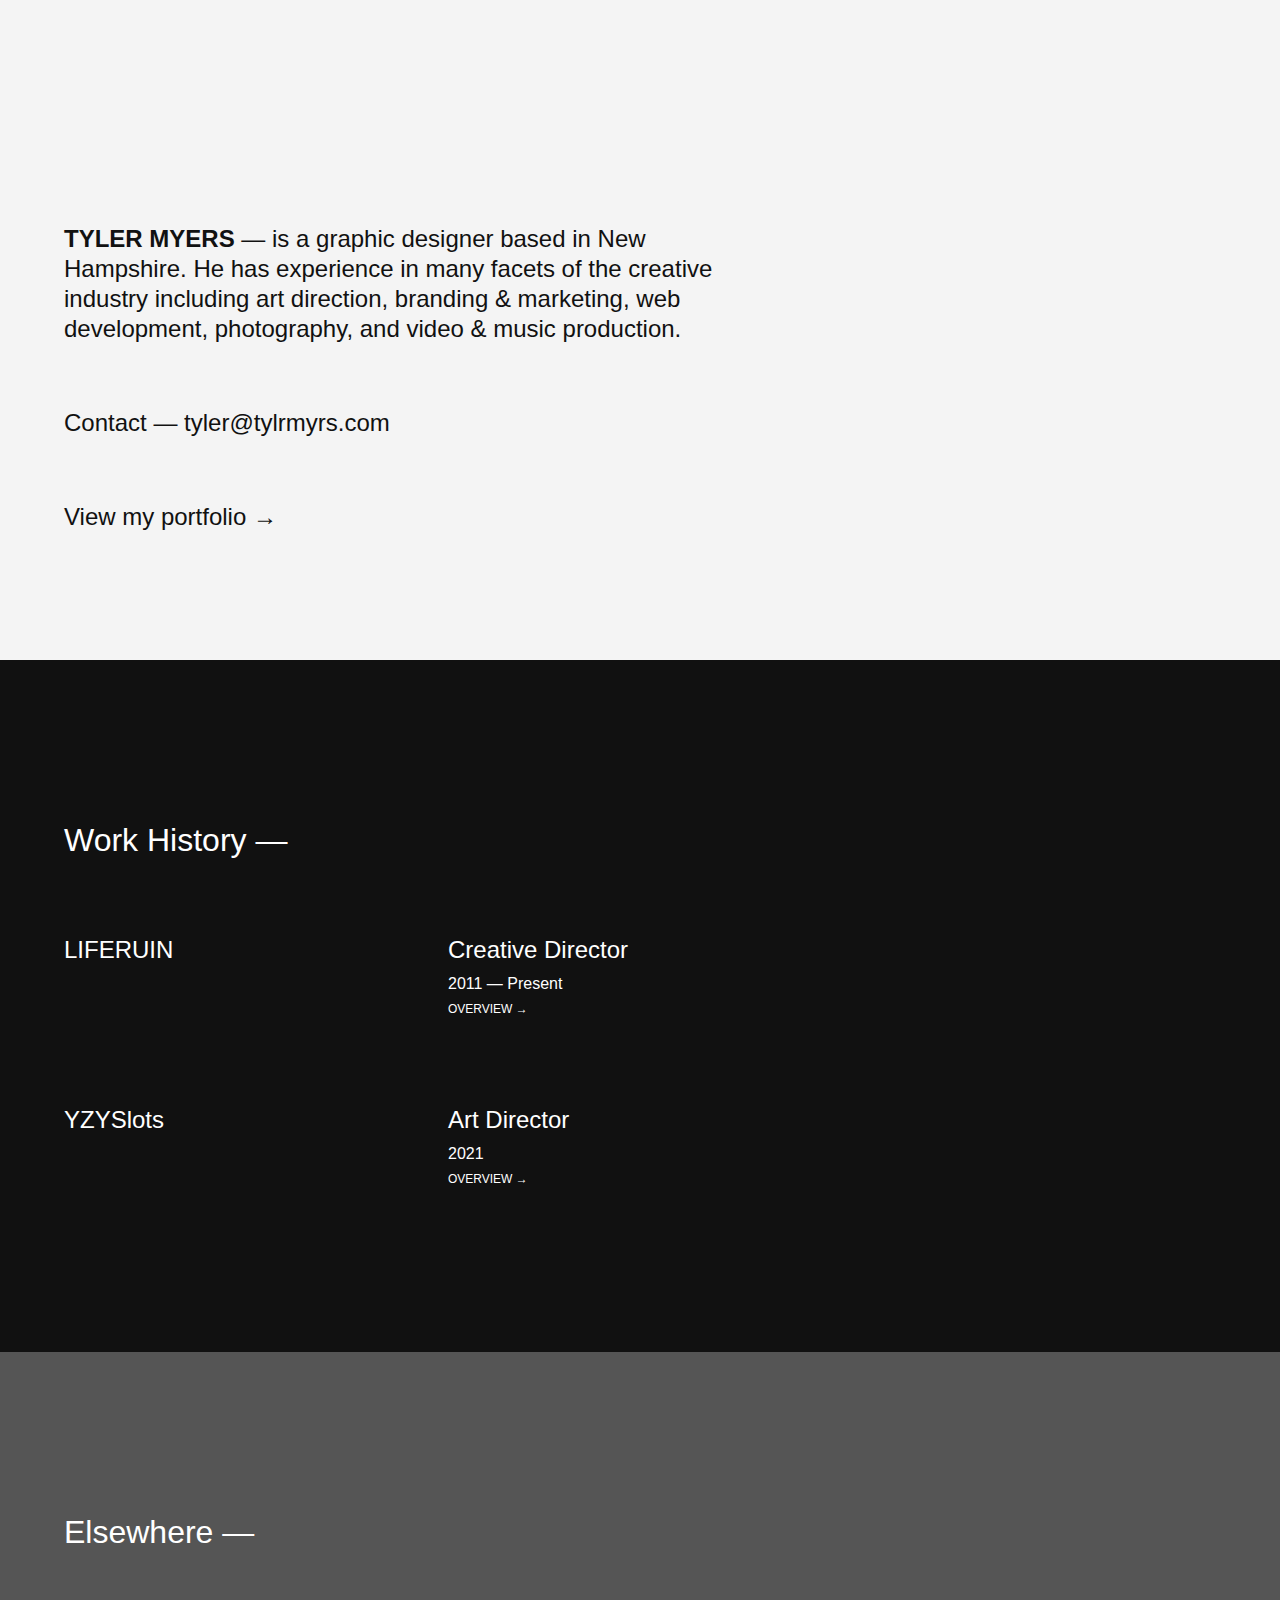
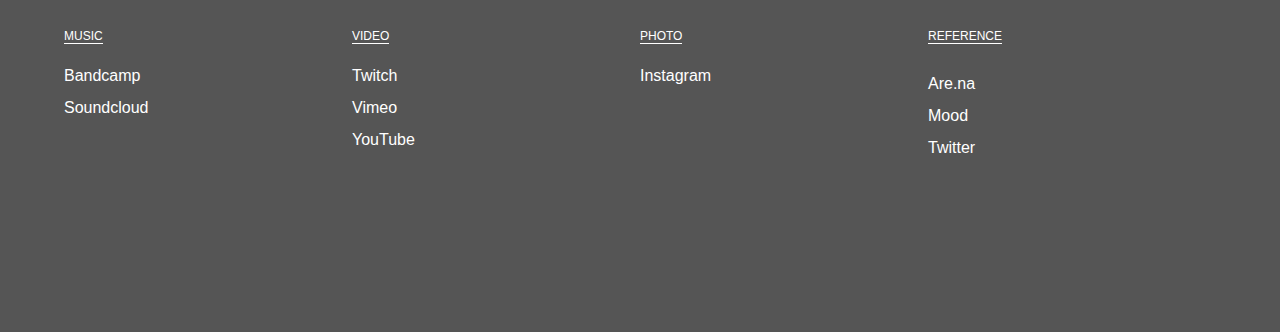
==== commit 34282679: ""Mood" link fix" ====
--- a/index.html
+++ b/index.html
@@ -106,7 +106,7 @@
                                     <span class="bb f6 f7-ns v-mid ttu fw1">Reference</span>
                                 </h2>
                                 <p class="f5 lh-solid mv3"><a href="https://are.na/life-ruin" class="link underline-hover" target="_blank">Are.na</a></p>
-                                <p class="f5 lh-solid mv3"><a href="https://mood.liferu.in">Mood</a></p>
+                                <p class="f5 lh-solid mv3"><a href="https://mood.liferu.in" class="link underline-hover" target="_blank">Mood</a></p>
                                 <p class="f5 lh-solid mv3"><a href="https://twitter.com/ty__lr" class="link underline-hover" target="_blank">Twitter</a></p>
                             </div>
                         </article>
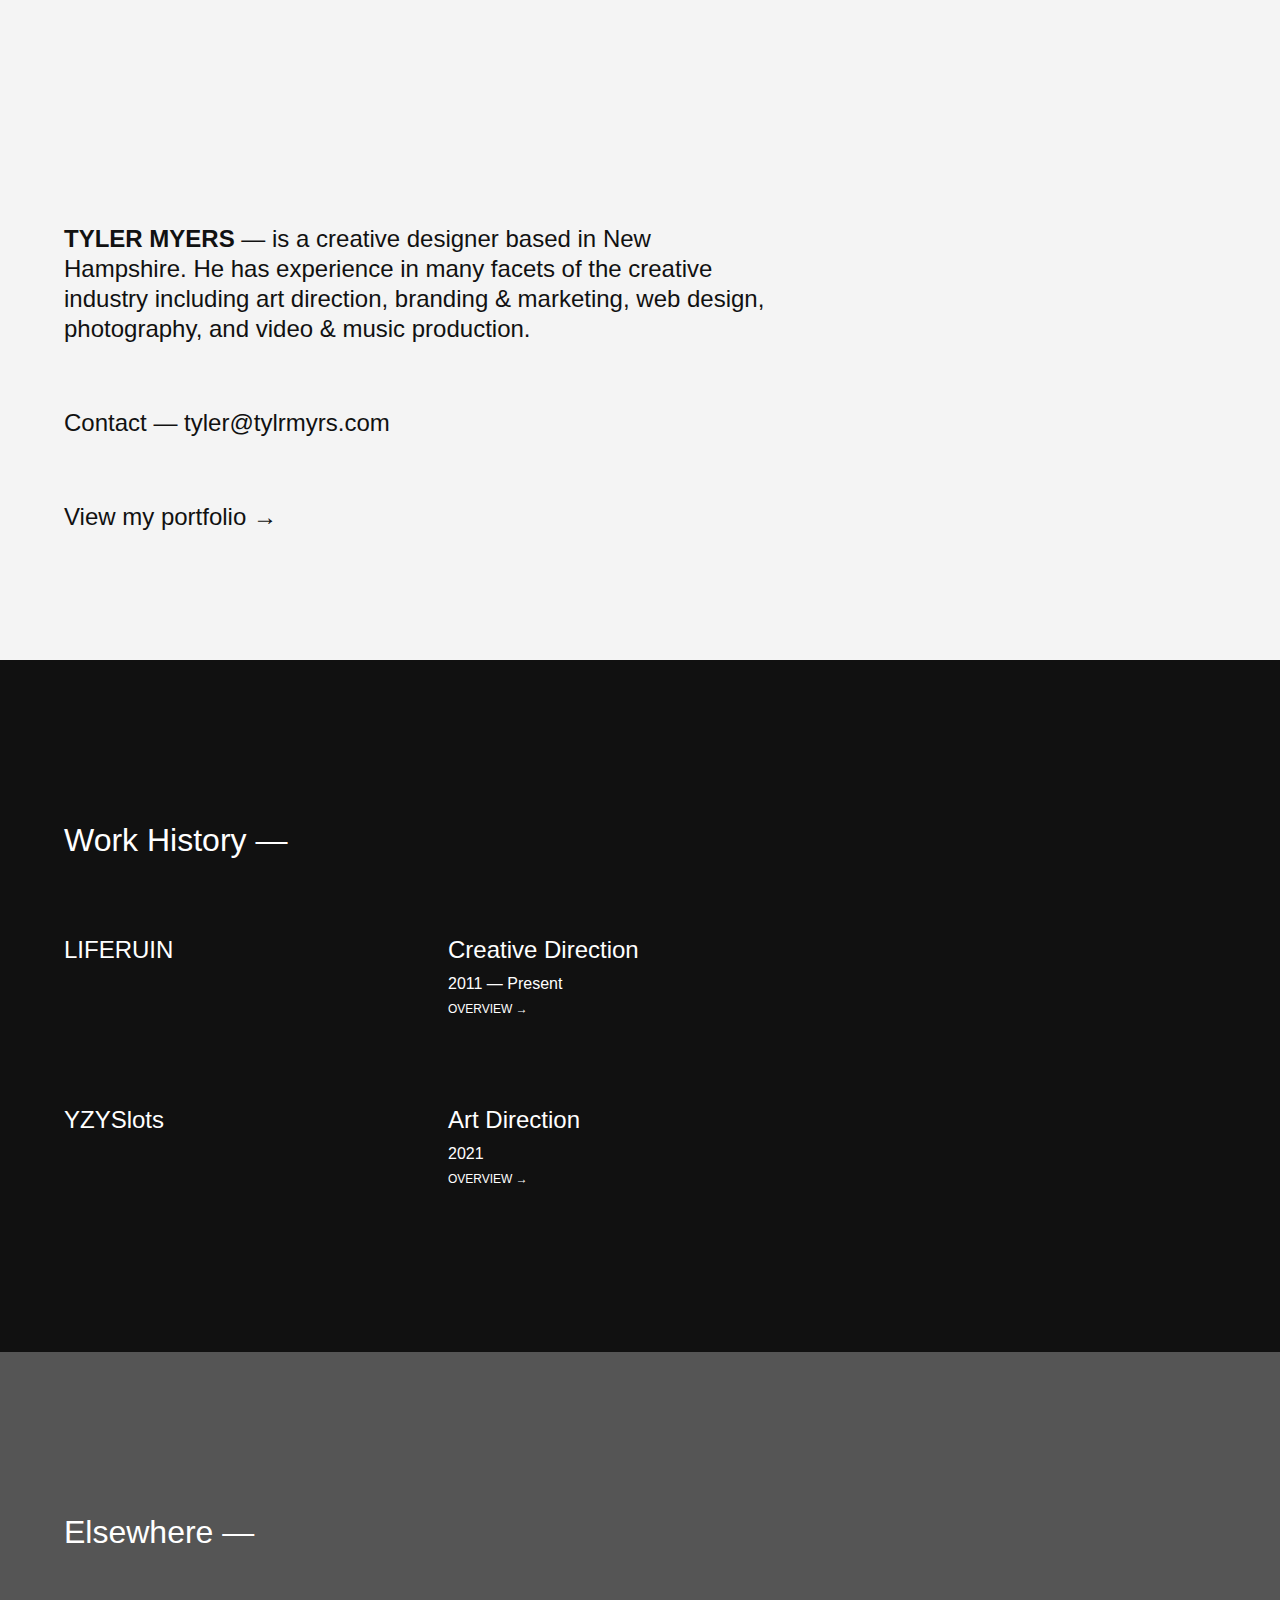
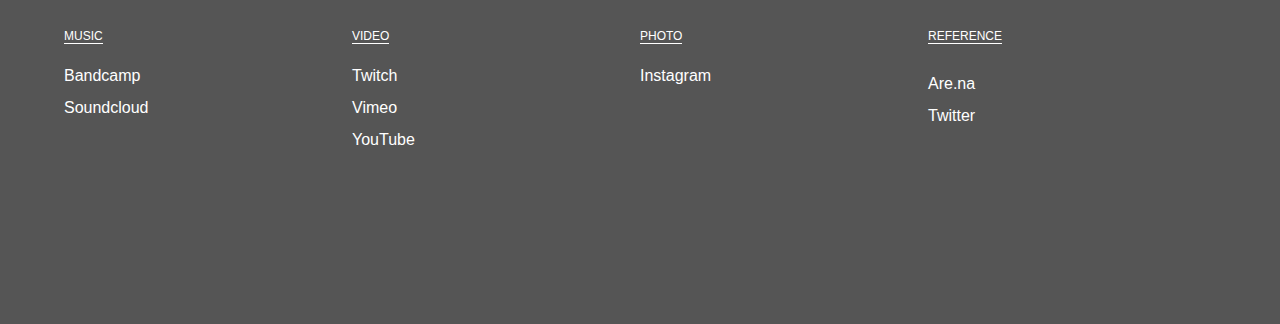
==== commit 5c9395c6: "Update index.html" ====
--- a/index.html
+++ b/index.html
@@ -31,7 +31,7 @@
                 <div class="pa3 cf mw9 center">
                     <section class="fl-ns mw7 pb4-ns ph4-ns pt5 pt6-ns">
                         <p class="f4 f3-ns lh-title mt3 mt5-ns mb5">
-                            <b>TYLER MYERS</b> — is a graphic designer based in New Hampshire. He has experience in many facets of the creative industry including art direction, branding & marketing, web development, photography, and video & music production.
+                            <b>TYLER MYERS</b> — is a creative designer based in New Hampshire. He has experience in many facets of the creative industry including art direction, branding & marketing, web design, photography, and video & music production.
                         </p>
                         <p class="f4 f3-ns lh-title mt3 mt5-ns mb5">
                             Contact — <a href="mailto:tyler@tylrmyrs.com" class="link underline-hover near-black">tyler@tylrmyrs.com</a>
@@ -54,7 +54,7 @@
                                     <p class="f3 ma0">LIFERUIN</p>
                                 </div>
                                 <div class="w-two-thirds-ns fl-ns">
-                                    <p class="f3 mt0 mb1">Creative Director</p>
+                                    <p class="f3 mt0 mb1">Creative Direction</p>
                                     <p class="f5 mv1">2011 — Present</p>
                                     <p class="f7 mt1 mv1 ttu fw1"><a href="/studio#liferuin" class="link underline-hover">Overview →</a></p>
                                 </div>
@@ -64,7 +64,7 @@
                                     <p class="f3 ma0">YZYSlots</p>
                                 </div>
                                 <div class="w-two-thirds-ns fl-ns">
-                                    <p class="f3 mt0 mb1">Art Director</p>
+                                    <p class="f3 mt0 mb1">Art Direction</p>
                                     <p class="f5 mv1">2021</p>
                                     <p class="f7 mt1 mv1 ttu fw1"><a href="/studio#yzyslots" class="link underline-hover">Overview →</a></p>
                                 </div>
@@ -106,7 +106,6 @@
                                     <span class="bb f6 f7-ns v-mid ttu fw1">Reference</span>
                                 </h2>
                                 <p class="f5 lh-solid mv3"><a href="https://are.na/life-ruin" class="link underline-hover" target="_blank">Are.na</a></p>
-                                <p class="f5 lh-solid mv3"><a href="https://mood.liferu.in" class="link underline-hover" target="_blank">Mood</a></p>
                                 <p class="f5 lh-solid mv3"><a href="https://twitter.com/ty__lr" class="link underline-hover" target="_blank">Twitter</a></p>
                             </div>
                         </article>
